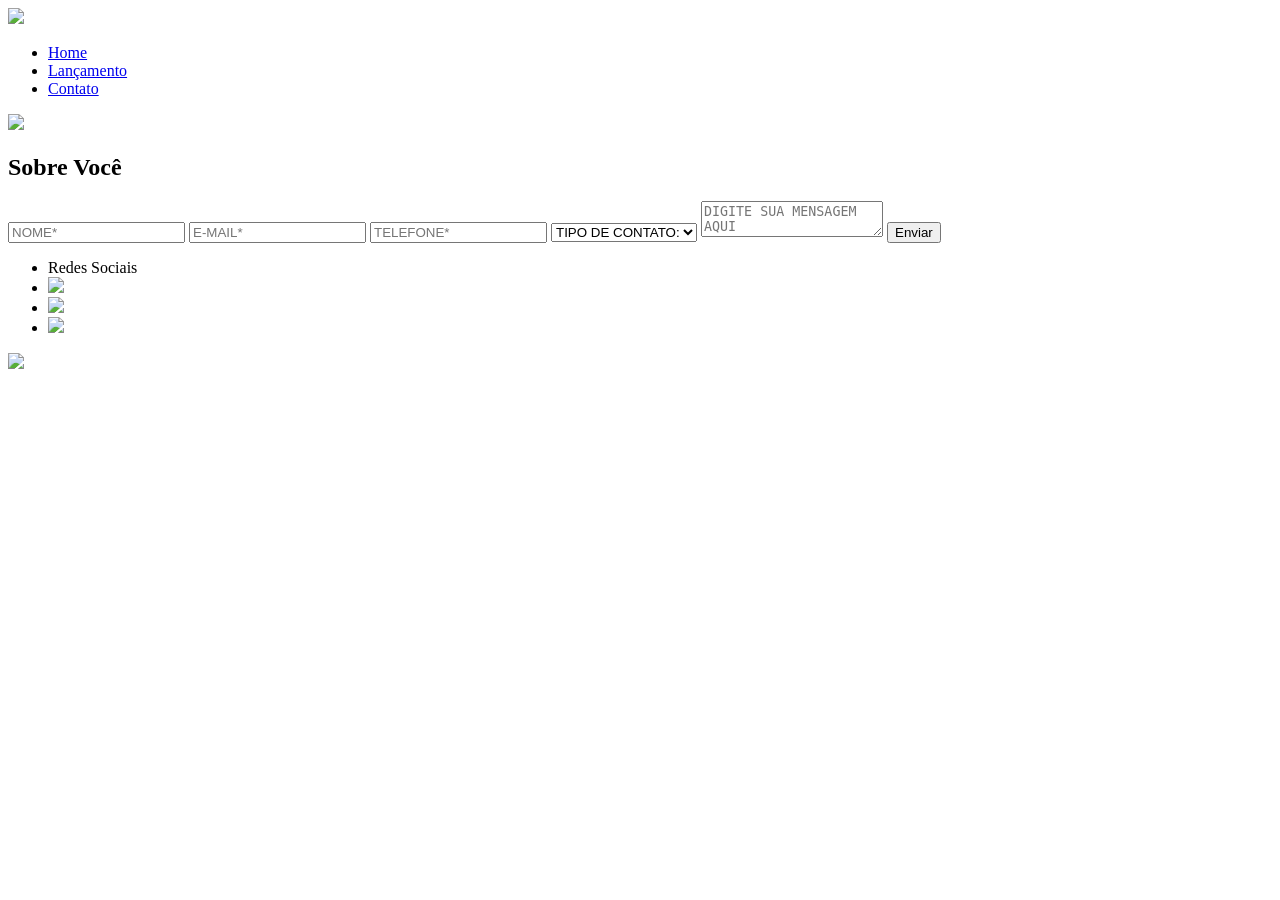
==== contato.html @ 8b0108f4 "Create contato.html" ====
<!DOCTYPE html>
<html lang="pt-br">

<head>
    <meta charset="UTF-8">
    <meta http-equiv="X-UA-Compatible" content="IE=edge">
    <meta name="viewport" content="width=device-width, initial-scale=1.0">
    <title>Ford</title>
    <link href="css/reset.css" rel="stylesheet">
    <link href="css/style.css" rel="stylesheet">
    <link href="css/form.css" rel="stylesheet">
    <script src="js/form.js"></script>
</head>

<body>
    <header>
        <div>
            <img src="img/logo-ford-256.png" width="150" class="logo" />
        </div>
        <nav>
            <ul>
                <li>
                    <a href="index.html">Home</a>
                </li>
                <li>
                    <a href="lancamento.html">Lançamento</a>
                </li>
                <li>
                    <a href="contato.html">Contato</a>
                </li>
            </ul>
        </nav>

    </header>
    <main>
        <div class="forms">
            <div>
                <img src="img/xls 2.2 diesel.jpg">
            </div>
            <div>
                <h2 class="titulo">Sobre Você</h2>
                <form onsubmit="Post(this); return false;">
                    <input type="text" name="nome" id="nomeid" placeholder="NOME*" class="fordform" required>
                    <input type="text" name="email" placeholder="E-MAIL*" class="fordform" required>
                    <input type="text" name="telefone" placeholder="TELEFONE*" class="fordform" required>

                    <select name="tipo" class="fordform" required>
                        <option selected>TIPO DE CONTATO:</option>
                        <option>Elogio</option>
                        <option>Reclamação</option>
                        <option>Solicitação</option>
                    </select>

                    <textarea name="mensagem" placeholder="DIGITE SUA MENSAGEM AQUI" class="fordform"
                        required></textarea>

                    <button type="submit" id="enviarBtn">Enviar</button>
                </form>
            </div>
        </div>
    </main>
    <footer>
        <nav id="social">
            <ul>
                <li><span class="redesociais">Redes Sociais</span></li>
                <li><a href="#" title="Facebook"><img src="img/facebook-50.png"></a></li>
                <li><a href="#" title="YouTube"><img src="img/youtube-squared-50.png"></a></li>
                <li><a href="#" title="Instagram"><img src="img/instagram-logo-50.png"></a></li>
            </ul>
        </nav>
        <div>
            <img src="img/ford-96.png" width="70" />
        </div>
    </footer>
</body>

</html>
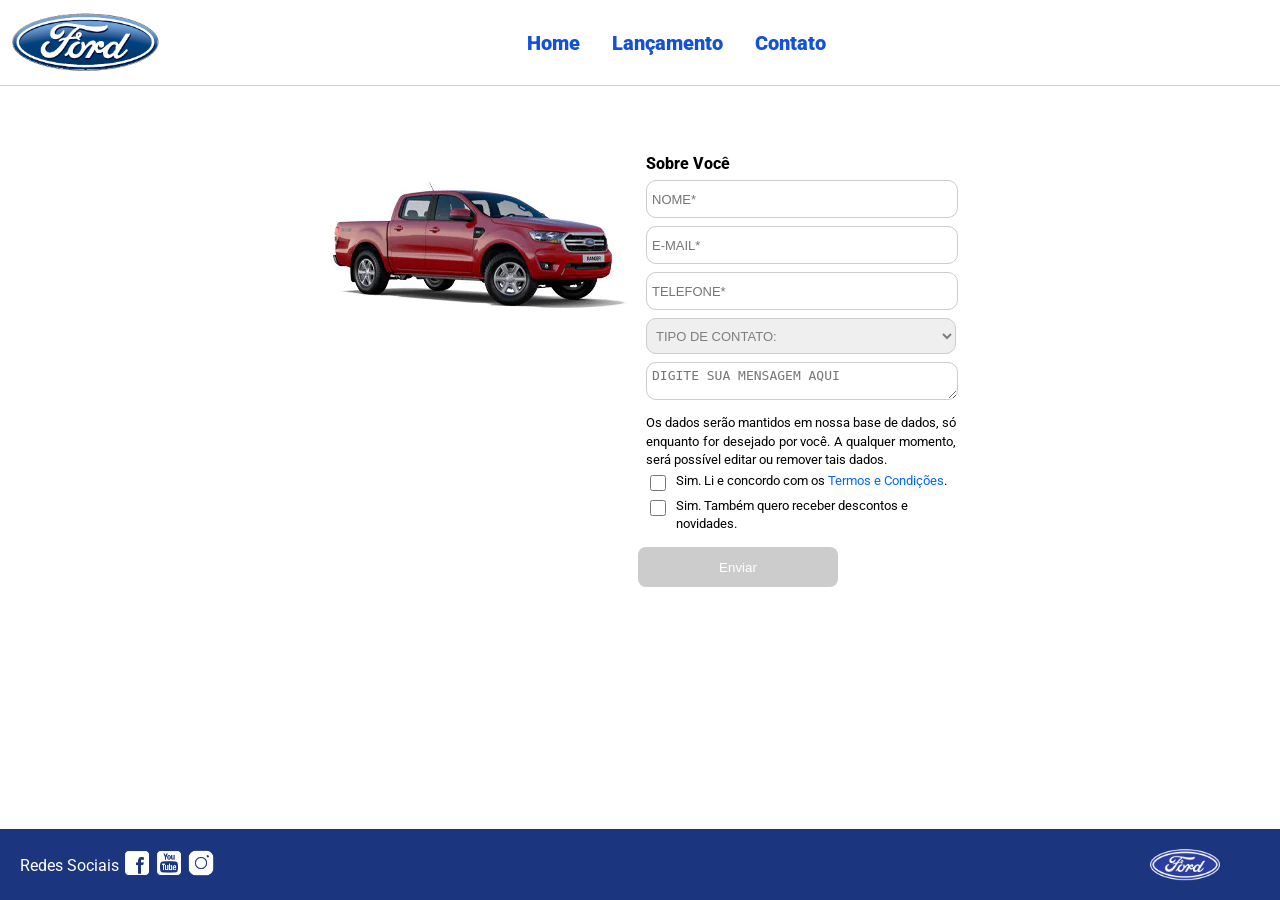
==== commit 07bd2b10: "Update contato.html" ====
--- a/contato.html
+++ b/contato.html
@@ -54,6 +54,21 @@
                     <textarea name="mensagem" placeholder="DIGITE SUA MENSAGEM AQUI" class="fordform"
                         required></textarea>
 
+                    <div class="lgpd-checkbox">
+                        <p>Os dados serão mantidos em nossa base de dados, só enquanto for desejado por você. A
+                            qualquer momento, será possível editar ou remover tais dados.</p>
+                        <div class="checkbox-group">
+                            <input type="checkbox" id="termosCheckbox" onchange="validarEnvio()">
+                            <label for="termosCheckbox">Sim. Li e concordo com os <a
+                                    href="https://www.ford.com.br/politica-de-privacidade/">Termos e
+                                    Condições</a>.</label>
+                        </div>
+                        <div class="checkbox-group">
+                            <input type="checkbox" id="newsletterCheckbox">
+                            <label for="newsletterCheckbox">Sim. Também quero receber descontos e novidades.</label>
+                        </div>
+                    </div>
+
                     <button type="submit" id="enviarBtn">Enviar</button>
                 </form>
             </div>
--- a/css/style.css
+++ b/css/style.css
@@ -0,0 +1,120 @@
+@import url('https://fonts.googleapis.com/css2?family=Roboto:wght@300&display=swap');
+
+body {
+    background: #FFFFFF;
+    height: 100%;
+    font-family: 'Roboto', sans-serif;
+}
+
+html {
+    height: 100%;
+}
+
+div#carousel {
+    height: 67vh;
+    width: 100%;
+     max-height: 628px;
+    -webkit-transition: all .3s ease-in-out;
+    -moz-transition: all .3s ease-in-out;
+    transition: all .3s ease-in-out;
+}
+
+div#carousel-title a {
+    text-decoration: none;
+}
+
+div#carousel-title  {
+    display: block;
+    text-align: center;
+    margin-top: 10px;
+    margin-bottom: 10px;
+    font-weight: bold;
+}
+
+header ul {
+    text-align: center;
+    margin-left: auto;
+    margin-right: auto;
+    display: block;
+}
+
+ul {
+	display: inline-block;
+}
+
+header {
+    background: #FFFFFF;
+    border-bottom: 1px solid #ccc;
+    margin-bottom: 10px;
+    padding: 10px;
+}
+
+header div {
+    display: inline;
+    vertical-align: middle;
+}
+
+header nav {
+    display: inline-block;
+    vertical-align: middle;
+    width: 80vw;
+}
+
+header nav a {
+    color: #1351d8;
+    font-size: 20px;
+    text-decoration: none;
+    font-weight: 900;
+    margin-left: 14px;
+    margin-right: 14px;
+}
+
+header nav a:hover {
+    color: #1b357e;
+    text-decoration: none;
+    font-weight: 900;
+}
+
+nav li {
+    display: inline;
+    list-style: none;
+}
+
+main {
+    min-height: calc(100% - 167px);
+}
+
+nav#social {
+    display: inline;
+    width: 80%;
+}
+
+nav#social ul img {
+    width: 28px;
+}
+
+span.redesociais {
+    color: #ffffff;
+    vertical-align: super;
+}
+
+footer {
+    background: #1B357E;
+    padding: 20px;
+}
+
+footer div {
+    display: inline;
+    float: right;
+    margin-right: 40px;
+}
+
+button:hover {
+    background: #1b357e;
+}
+button {
+    background: #1351d8;
+    color: #fff;
+    border: 0px;
+    border-radius: 10px;
+}
--- a/css/form.css
+++ b/css/form.css
@@ -0,0 +1,123 @@
+.fordform {
+    display: block;
+    width: 300px;
+    border: 1px solid #cccccc;
+    border-radius: 10px;
+    height: 26px;
+    margin: 8px;
+    font-size: 13px;
+    padding: 5px;
+}
+
+select.fordform {
+    width: 310px;
+    height: 36px;
+    color: #807d7d;
+}
+
+input:focus-visible {
+    outline: none;
+}
+
+select:focus-visible {
+    outline: none;
+}
+
+main div {
+    display: inline-block;
+    vertical-align: top;
+    text-align: left;
+    padding-top: 30px;
+    padding-bottom: 30px;
+}
+
+.forms {
+    display: block;
+    text-align: center;
+}
+
+h2 {
+    text-align: left;
+    font-weight: 800;
+}
+
+
+button {
+    width: 200px;
+    height: 40px;
+    margin: 8px 0;
+    display: block;
+}
+
+.titulo {
+    margin-left: 8px;
+}
+
+#enviarBtn {
+    background-color: #004aad;
+    color: white;
+    padding: 10px 20px;
+    border: none;
+    border-radius: 8px;
+    transition: all 0.5s ease;
+    cursor: pointer;
+}
+
+#enviarBtn:hover {
+    background-color: #0066ff;
+    transform: scale(1.1);
+}
+
+.lgpd-checkbox {
+    margin: 3px 8px;
+    padding: 0;
+    background-color: transparent;
+    border: none;
+    width: 310px;
+}
+
+.lgpd-checkbox p{
+    margin: 3px 0;
+    font-size: 13px;
+    line-height: 1.4;
+    color: black;
+    text-align: justify;
+}
+
+.checkbox-group{
+    margin: 3px 0;
+    display: flex;
+    align-items: flex-start;
+    width: 310px;
+    padding-top: 0;
+    padding-bottom: 0;
+}
+
+.checkbox-group input[type="checkbox"]{
+    margin-right: 10px;
+    margin-top: 3px;
+    width: 16px;
+    height: 16px;
+}
+
+.checkbox-group label{
+    font-size: 13px;
+    line-height: 1.4;
+    color: black;
+    flex: 1;
+}
+
+.checkbox-group a{
+    color: #0066ff;
+    text-decoration: none;
+}
+
+.checkbox-group a:hover{
+    text-decoration: underline;
+}
+
+#enviarBtn:disabled{
+    background-color: #cccccc;
+    cursor: not-allowed;
+    transform: none;
+}
